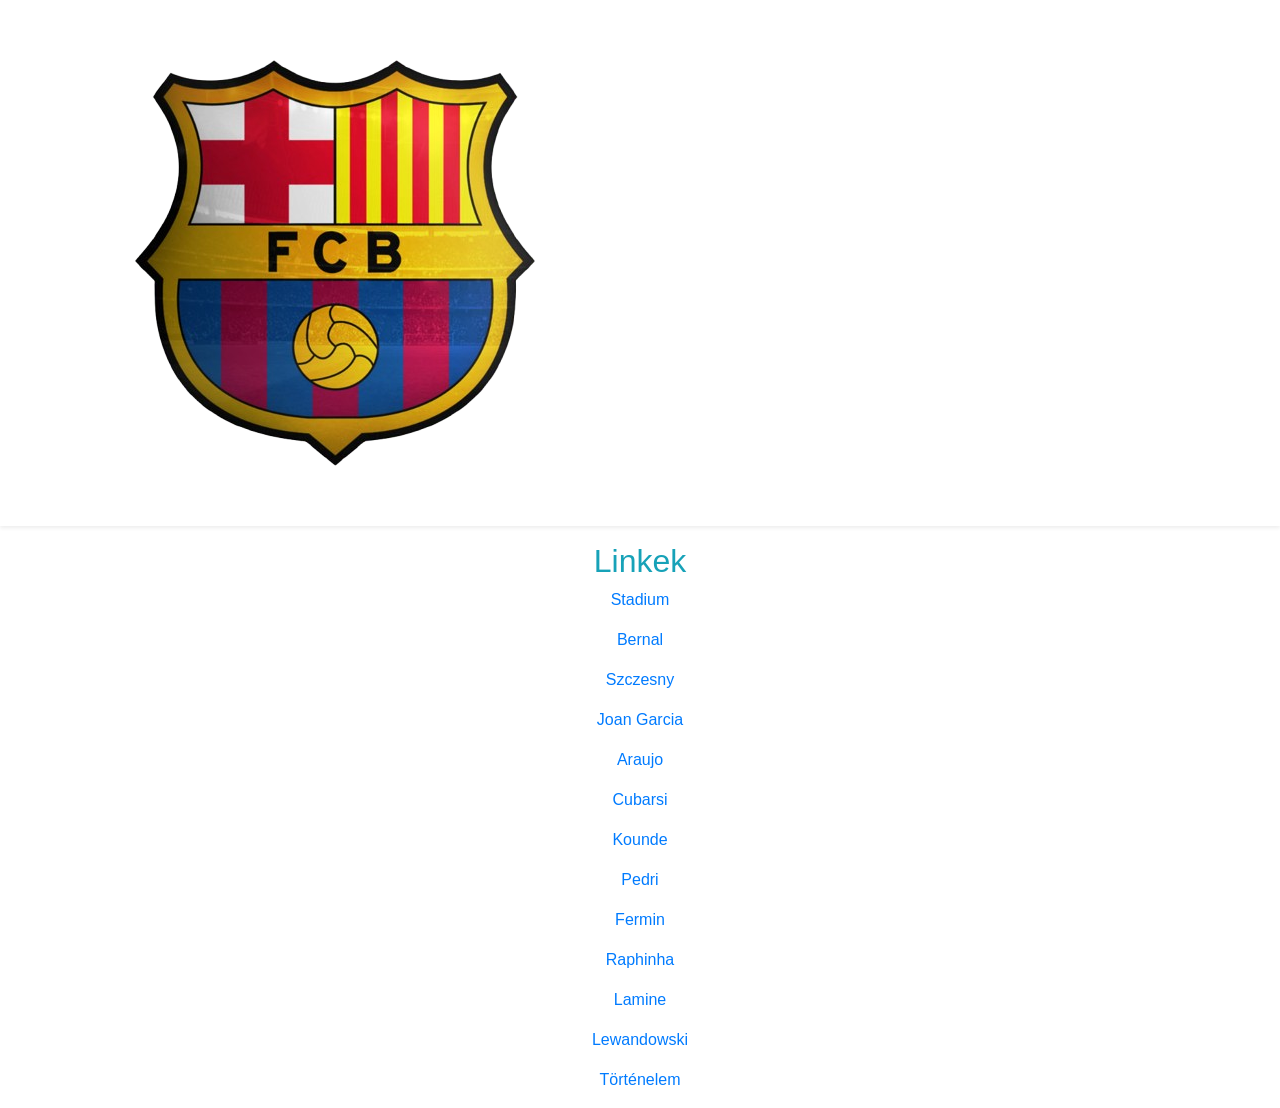
==== link.html @ 2ae62566 "Add files via upload" ====
<!DOCTYPE html>
<html lang="hu">

<head>
    <meta charset="UTF-8">
    <meta name="viewport" content="width=device-width, initial-scale=1.0">
    <title>FC Barcelona - Link</title>
    <link rel="shortcut icon" href="img/Barcanlogo.png" type="image/x-icon">
    <link rel="stylesheet" href="https://cdn.jsdelivr.net/npm/bootstrap@4.5.3/dist/css/bootstrap.min.css">
    <script src="https://code.jquery.com/jquery-3.5.1.slim.min.js"></script>
    <script src="https://cdn.jsdelivr.net/npm/bootstrap@4.5.3/dist/js/bootstrap.bundle.min.js"></script>
    <link rel="stylesheet" href="barca.css">
</head>
<style>
.center-text {
    text-align: center; 
}
</style>
<body>

    <nav class="navbar navbar-expand-lg navbar-dark barca-navbar shadow-sm">
        <div class="container">
            <a class="navbar-brand d-flex align-items-center font-weight-bold" href="index.html">
                <img src="img/Barcanlogo.png" alt="Barcelona logó" class="barca-logo mr-2">
                FC Barcelona
            </a>
            <button class="navbar-toggler" type="button" data-toggle="collapse" data-target="#navbarMenu">
                <span class="navbar-toggler-icon"></span>
            </button>
            <div class="collapse navbar-collapse" id="navbarMenu">
                <ul class="navbar-nav ml-auto">
                    <li class="nav-item "><a class="nav-link" href="index.html">Főoldal</a></li>
                    <li class="nav-item"><a class="nav-link" href="jatekosok.html">Játékosok</a></li>
                    <li class="nav-item active"><a class="nav-link" href="link.html">Linkek</a></li>
                </ul>
            </div>

        </div>
    </nav>

<body>
    <h2 class="text-info mt-3 center-text">Linkek</h2>
    
 
    </div>
    <p class="center-text"><a href="https://i.pinimg.com/736x/1c/dc/2f/1cdc2f2654ce16811f81f2e20d2cac0f.jpg">Stadium</a></p>
        <p class="center-text"><a
            href="https://www.fcbarcelona.com/photo-resources/2025/09/09/d19a70cc-af3f-4ea0-b0d8-5ef0d098211a/22-Bernal.jpg?width=1200&height=750">Bernal</a>
        <p class="center-text"><a
            href="https://www.fcbarcelona.com/photo-resources/2025/09/09/01ac5137-9725-4e97-858e-711344d43fb5/25-Szczesny.jpg?width=640&height=400">Szczesny</a></p>
        <p class="center-text"><a
            href="https://www.fcbarcelona.com/photo-resources/2025/09/09/2b12f57a-582e-408a-b23e-ec9c42b0d5b9/01-Joan_Garcia.jpg?width=640&height=400">Joan Garcia</a></p>
        <p class="center-text"><a
            href="https://www.fcbarcelona.com/photo-resources/2025/09/09/46af26e5-df57-406a-9bb1-b6f037631f0f/04-Araujo.jpg?width=640&height=400">Araujo</a></p>
        <p class="center-text "><a
            href="https://www.fcbarcelona.com/photo-resources/2025/09/09/2ca1e448-3d31-4ff2-9909-44fd00368472/02-Cubarsi.jpg?width=640&height=400">Cubarsi</a></p>
        <p class="center-text"><a
            href="https://www.fcbarcelona.com/photo-resources/2025/09/09/e25e8ccc-4b69-48ef-8c48-2eebbcc74770/23-Kounde.jpg?width=640&height=400">Kounde</a></p>
        <p class="center-text"><a
            href="https://www.fcbarcelona.com/photo-resources/2025/09/10/597a1e13-c0b2-4c93-a2fd-4cc39a9459cc/08-Pedri.jpg?width=640&height=400">Pedri</a></p>
        <p class="center-text"><a
            href="https://www.fcbarcelona.com/photo-resources/2025/09/09/4e851606-cfd6-4dc4-9042-c3dee40dbeb7/16-Fermin.jpg?width=640&height=400">Fermin</a></p>
        <p class="center-text"><a
            href="https://www.fcbarcelona.com/photo-resources/2025/09/10/08bbb1ff-004b-4623-a675-66fd1fbfdc8b/11-Raphinha.jpg?width=640&height=400">Raphinha</a></p>
        <p class="center-text"><a
            href="https://www.fcbarcelona.com/photo-resources/2025/09/09/a9ecee2c-116c-405c-8524-3127913e7a3c/10-Lamine.jpg?width=640&height=400">Lamine</a></p>
        <p class="center-text"><a 
            href="https://www.fcbarcelona.com/photo-resources/2025/09/10/6dd5aa47-d5fb-45a5-b171-0da82c9c7105/09-Lewandowski.jpg?width=640&height=400">Lewandowski</a>
        <p class="center-text"><a href="https://upload.wikimedia.org/wikipedia/commons/0/03/FC_Barcelona_1910.jpg">Történelem</a>
    </p>

</body>
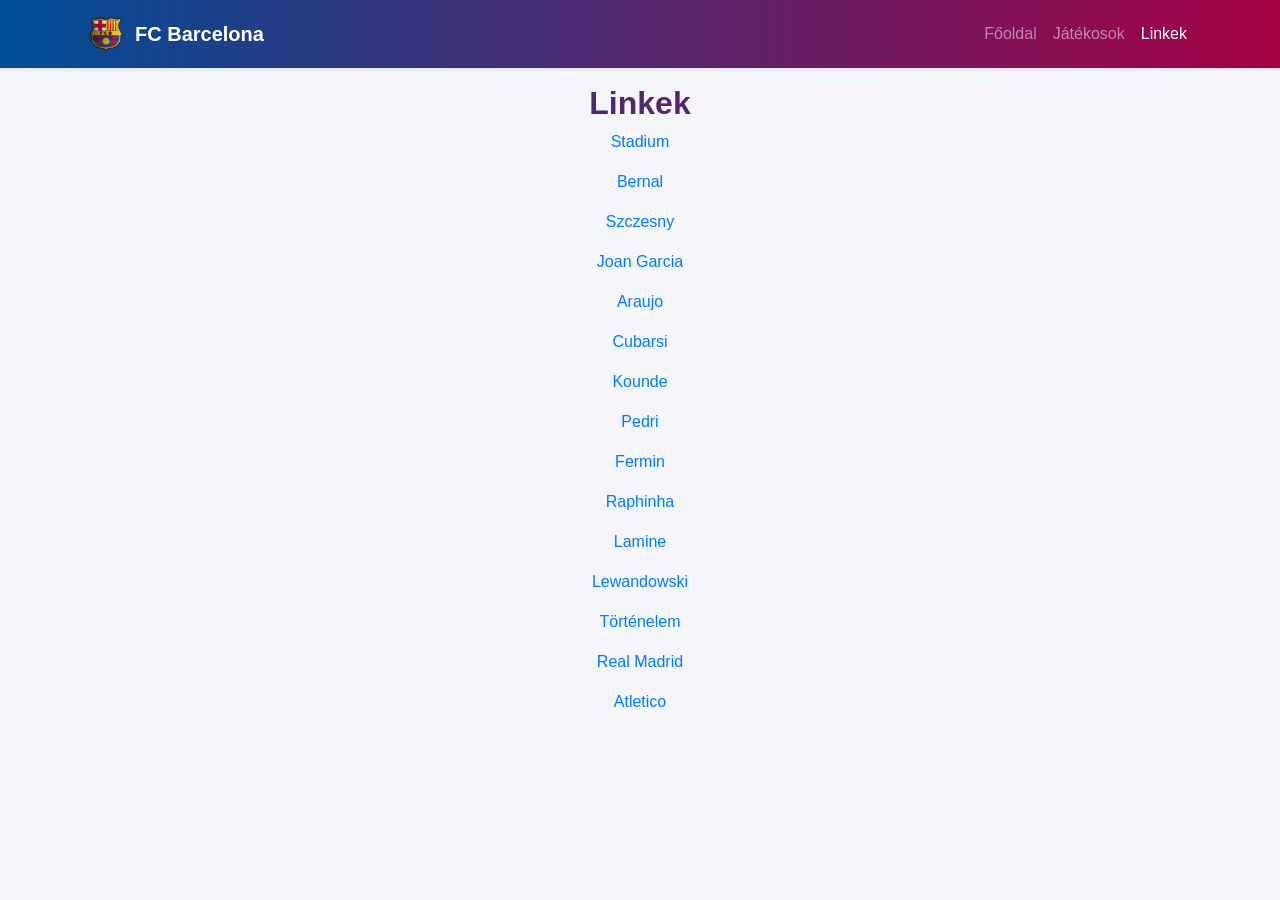
==== commit 3ac22c2b: "Add links for Real Madrid and Atletico Added links to Real Madrid and Atletico." ====
--- a/link.html
+++ b/link.html
@@ -68,5 +68,8 @@
             href="https://www.fcbarcelona.com/photo-resources/2025/09/10/6dd5aa47-d5fb-45a5-b171-0da82c9c7105/09-Lewandowski.jpg?width=640&height=400">Lewandowski</a>
         <p class="center-text"><a href="https://upload.wikimedia.org/wikipedia/commons/0/03/FC_Barcelona_1910.jpg">Történelem</a>
     </p>
+    <p class="center-text"><a href="https://resources.fcbarcelona.pulselive.com/badges/club/40/RMD.png">Real Madrid</a></p>
+    <p class="center-text"><a href="https://resources.fcbarcelona.pulselive.com/badges/club/40/ATM.png">Atletico</a></p>
 
-</body>+
+</body>
--- a/barca.css
+++ b/barca.css
@@ -0,0 +1,91 @@
+
+:root {
+    --barca-blue: #004D98;
+    --barca-red: #A50044;
+    --barca-gold: #FFCC00;
+    --barca-light: #f3f5f9;
+    --barca-dark: #111827;
+}
+ h2 {
+     font-size: 2em;
+     font-weight: bold;
+     
+     background: linear-gradient(90deg, var(--barca-blue), var(--barca-red));
+     
+     -webkit-background-clip: text;
+     background-clip: text;
+     
+     color: transparent;
+     
+     -webkit-text-fill-color: transparent;
+ }
+
+body {
+    background: var(--barca-light);
+    color: #222;
+}
+
+.barca-navbar {
+    background: linear-gradient(90deg, var(--barca-blue), var(--barca-red));
+}
+
+.barca-logo {
+    width: 42px;
+    height: 42px;
+    object-fit: contain;
+}
+
+.players-hero {
+    background: linear-gradient(90deg, var(--barca-blue), var(--barca-red));
+}
+
+.player-tabs .nav-link {
+    margin: 4px;
+    border-radius: 999px;
+    background: #fff;
+    color: #222;
+    font-weight: 700;
+    box-shadow: 0 6px 14px rgba(0, 0, 0, 0.08);
+}
+
+.player-tabs .nav-link.active {
+    background: linear-gradient(90deg, var(--barca-blue), var(--barca-red));
+    color: #fff;
+}
+
+.player-link {
+    text-decoration: none !important;
+    color: inherit;
+}
+
+.player-card {
+    border-radius: 18px;
+    overflow: hidden;
+    transition: all 0.25s ease;
+}
+
+.player-card:hover {
+    transform: translateY(-8px);
+    box-shadow: 0 1rem 2rem rgba(0, 0, 0, 0.15) !important;
+}
+
+.player-img {
+    width: 100%;
+    height: 280px;
+    object-fit: cover;
+}
+
+.footer-barca {
+    background: var(--barca-dark);
+}
+
+@media (max-width: 767px) {
+    .player-img {
+        height: 240px;
+    }
+
+    .player-tabs .nav-link {
+        font-size: 0.95rem;
+        padding: 10px 8px;
+    }
+}
